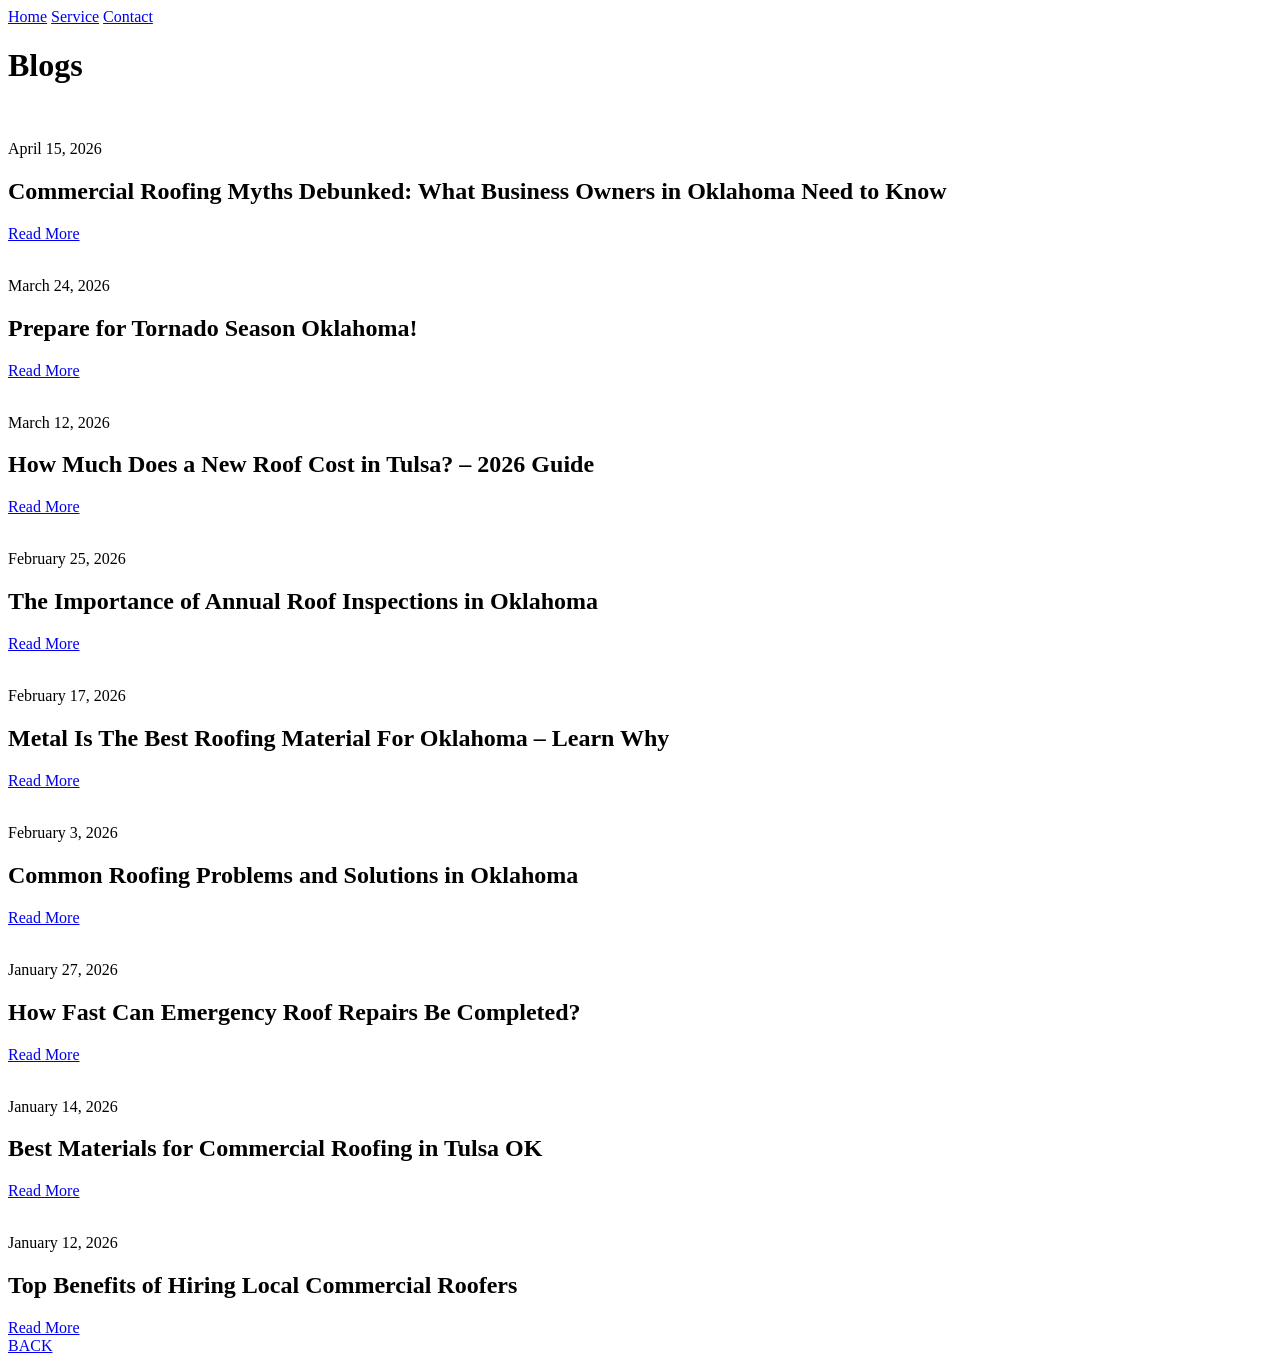
==== Blogs.html @ 2636355b "Add files via upload" ====
<!DOCTYPE html>
<html lang="en">
<head>
    <meta charset="UTF-8">
    <meta name="viewport" content="width=device-width, initial-scale=1.0">
    <title>JaeRoof Blogs</title>
    <link rel="stylesheet" href="New4.css">
</head>
<body>
    <header class="Blog-header">
        <a href="Index4.html">Home</a>
        <a href="#Service">Service</a>
        <a href="Contact us.html">Contact</a>
        <h1>Blogs</h1>
    </header>
    <main class="Blog-main">
        <article class="Blog">
            <div class="Blog-image">
                <img src="https://abestroofing.com/wp-content/uploads/2026/04/Commercial-Roofing-Myths-Debunked-What-Business-Owners-in-Oklahoma-Need-to-Know-1536x794.jpg" alt="">
                <p>April 15, 2026</p>
            </div>
            <div class="Blog-content">
                <h2>Commercial Roofing Myths Debunked: What Business Owners in Oklahoma Need to Know</h2>
                <a href="#">Read More</a>
            </div>
        </article>
        <article class="Blog">
            <div class="Blog-image">
                <img src="https://abestroofing.com/wp-content/uploads/2026/03/Prepare-for-Tornado-Season-Oklahoma_1_Opt-1536x758.jpg" alt="">
                <p>March 24, 2026</p>
            </div>
            <div class="Blog-content">
                <h2>Prepare for Tornado Season Oklahoma!</h2>
                <a href="#">Read More</a>
            </div>
        </article>
        <article class="Blog">
            <div class="Blog-image">
                <img src="https://abestroofing.com/wp-content/uploads/2026/03/How-Much-Does-a-New-Roof-Cost-in-Tulsa-installed-new-roof-1536x776.jpg" alt="">
                <p>March 12, 2026</p>
            </div>
            <div class="Blog-content">
                <h2>How Much Does a New Roof Cost in Tulsa? – 2026 Guide</h2>
                <a href="#">Read More</a>
            </div>
        </article>
        <article class="Blog">
            <div class="Blog-image">
                <img src="https://abestroofing.com/wp-content/uploads/2026/02/A-Best-The-Importance-of-Annual-Roof-Inspections_1-1536x879.jpg" alt="">
                <p>February 25, 2026</p>
            </div>
            <div class="Blog-content">
                <h2>The Importance of Annual Roof Inspections in Oklahoma</h2>
                <a href="#">Read More</a>
            </div>
        </article>
        <article class="Blog">
            <div class="Blog-image">
                <img src="https://abestroofing.com/wp-content/uploads/2026/02/suburban-neighborhood-metal-roof.png" alt="">
                <p>February 17, 2026</p>
            </div>
            <div class="Blog-content">
                <h2>Metal Is The Best Roofing Material For Oklahoma – Learn Why</h2>
                <a href="#">Read More</a>
            </div>
        </article>
        <article class="Blog">
            <div class="Blog-image">
                <img src="https://abestroofing.com/wp-content/uploads/2021/10/emergency-roof-repairs.jpg" alt="">
                <p>February 3, 2026</p>
            </div>
            <div class="Blog-content">
                <h2>Common Roofing Problems and Solutions in Oklahoma</h2>
                <a href="#">Read More</a>
            </div>
        </article>
        <article class="Blog">
            <div class="Blog-image">
                <img src="https://abestroofing.com/wp-content/uploads/2026/01/How-Fast-Can-Emergency-Roof-Repairs-Be-Completed_1-1536x1061.jpg" alt="">
                <p>January 27, 2026</p>
            </div>
            <div class="Blog-content">
                <h2>How Fast Can Emergency Roof Repairs Be Completed?</h2>
                <a href="#">Read More</a>
            </div>
        </article>
        <article class="Blog">
            <div class="Blog-image">
                <img src="https://abestroofing.com/wp-content/uploads/2026/01/Best-Materials-for-Commercial-Roofing-in-Tulsa-OK1-1536x1115.jpg" alt="">
                <p>January 14, 2026</p>
            </div>
            <div class="Blog-content">
                <h2>Best Materials for Commercial Roofing in Tulsa OK</h2>
                <a href="#">Read More</a>
            </div>
        </article>
        <article class="Blog">
            <div class="Blog-image">
                <img src="https://abestroofing.com/wp-content/uploads/2026/01/Top-Benefits-of-Hiring-Local-Commercial-Roofers1_Opt-1536x1021.jpg" alt="">
                <p>January 12, 2026</p>
            </div>
            <div class="Blog-content">
                <h2>Top Benefits of Hiring Local Commercial Roofers</h2>
                <a href="#">Read More</a>
            </div>
        </article>
        <a href="#">BACK</a>
    </main>
</body>
</html>
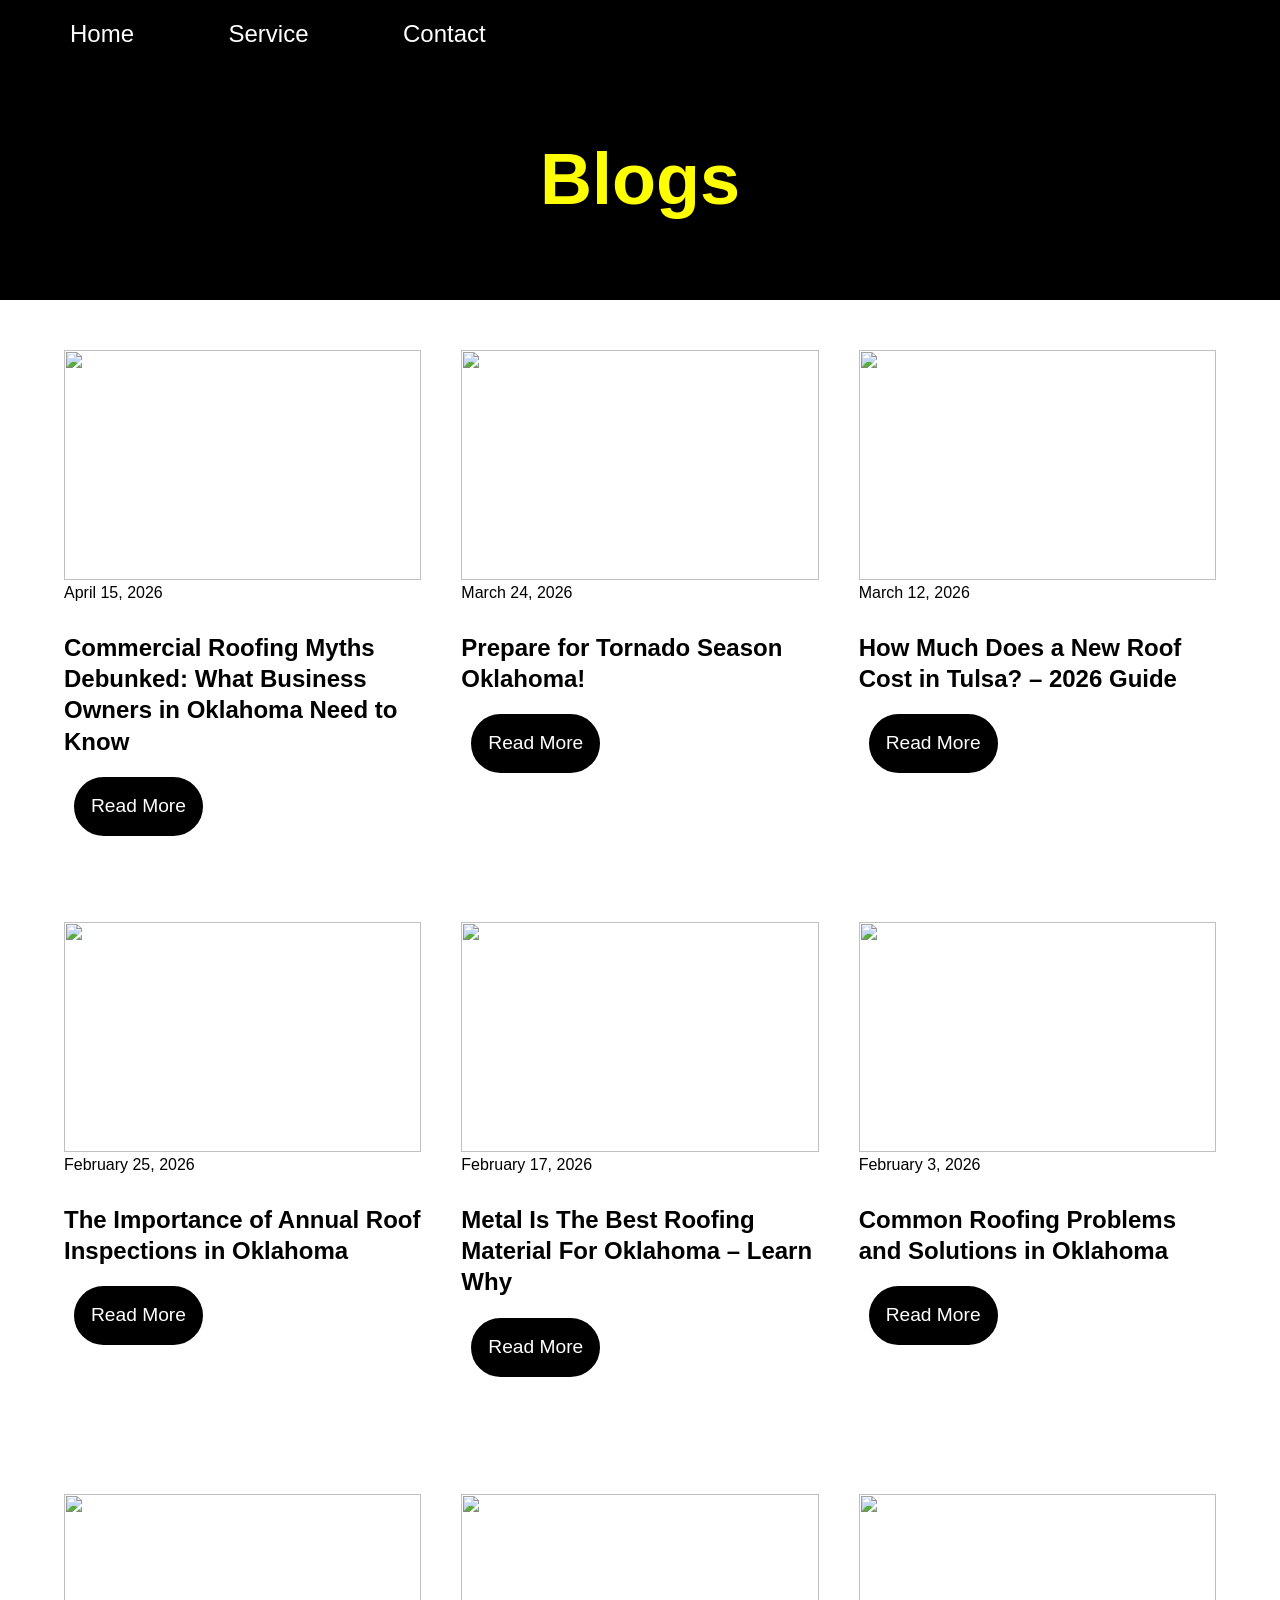
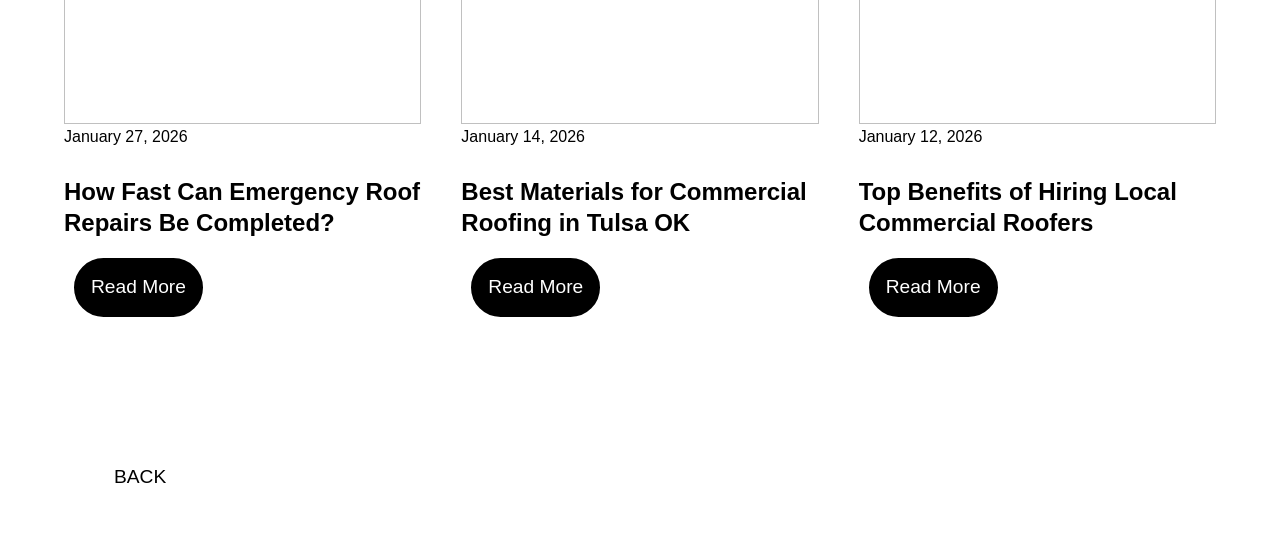
==== commit 0b0d5669: "Refactor HTML structure and update stylesheet link Updated the HTML structure and stylesheet link in" ====
--- a/Blogs.html
+++ b/Blogs.html
@@ -4,7 +4,7 @@
     <meta charset="UTF-8">
     <meta name="viewport" content="width=device-width, initial-scale=1.0">
     <title>JaeRoof Blogs</title>
-    <link rel="stylesheet" href="New4.css">
+    <link rel="stylesheet" href="style.css">
 </head>
 <body>
     <header class="Blog-header">
@@ -107,4 +107,4 @@
         <a href="#">BACK</a>
     </main>
 </body>
-</html>+</html>
--- a/style.css
+++ b/style.css
@@ -0,0 +1,613 @@
+*{
+    margin: 0;
+    padding: 0;
+    box-sizing: border-box;
+    font-family: 'Poppins', sans-serif;
+    /* outline: 2px solid yellow; */
+}
+.Blog-header{
+    background-color: black;
+    color: yellow;
+    min-height: 300px;
+    width: 100%;
+}
+.Blog-header a{
+    text-decoration: none;
+    color: white;
+    font-size: 1.5em;
+   padding:20px;
+   display:inline-block;
+}
+.Blog-header h1{
+    text-align: center;
+    font-size: 4.5em;
+    padding-top: 70px;
+}
+.Blog-main{
+    width: 90%;
+    margin:50px auto;
+    display: grid;
+    grid-template-columns: repeat(3, 1fr);
+    gap: 40px;
+    justify-self: center;
+    
+}
+@media (max-width:900px){
+   .Blog-main{
+      grid-template-columns:repeat(2,1fr);
+   }
+}
+
+@media (max-width:600px){
+   .Blog-main{
+      grid-template-columns:1fr;
+   }
+}
+.Blog {
+   width:100%;
+   overflow:hidden;
+}
+.Blog-image > img{
+    width: 100%;
+    height:230px;
+    object-fit:cover;
+}
+.Blog-image{
+    width: 100%;
+    height: auto;
+    padding-bottom: 20px;
+}
+.Blog-content{
+    width: 100%;
+    height: 240px;
+    font-weight: bold;
+    margin-top: 10px; 
+    margin-bottom: 10px;
+    position: relative;
+    word-break:break-word;
+    line-height:1.3;
+}
+.Blog-content > a{
+    text-decoration: none;
+    color:white;
+    background-color: black;
+    border: 2px solid black;
+    font-weight: lighter;
+    padding: 15px;
+    margin-left: 10px;
+    border-radius: 70px;
+    position: absolute;
+}
+.Blog-content > h2{
+    padding-bottom: 20px;
+    word-break:break-word;
+}
+.Blog-content > a:hover{
+    background-color: white;
+    color: #000;
+}
+
+
+.Contactus1{
+    /* border: 2px blueviolet solid; */
+    box-shadow: #000 0px 10px 15px;
+    width: 90%;
+    max-width: 1200px;
+    min-height:75vh;
+    height:auto;
+    border-radius: 20px;
+    display: flex;
+    justify-self: center;
+    align-items: center;
+    margin-top: 90px;
+    gap: 20px;
+}
+.Contactus2{
+    height: 100%;
+    width: 50%;
+}
+.Contactus2 > img{
+    height: 100%;
+    width: 100%;
+    object-fit: cover;
+    border-radius:20px;
+}
+.Contactus3{
+    width: 50%;
+    padding:30px;
+    height:auto;
+    overflow:visible;
+    padding:30px;
+
+}
+.Contactus3 input{
+    width: 100%;
+    margin-bottom: 5px;
+    margin-top: 10px;
+    border-radius: 10px;
+    padding:14px;
+    font-size:1rem;
+}
+.Contactus3 textarea{
+    width: 100%;
+    margin-bottom: 5px;
+    margin-top: 10px;
+    border-radius: 10px;
+    padding:14px;
+    font-size:1rem;
+}
+.Contactus3 h1{
+    margin-bottom: 10px;
+    text-align: center;
+}
+.Contactus3 button{
+    width:100%;
+    height: 50px;
+    background-color: black;
+    color: white;
+    border: 2px solid black;
+    font-size: 1.0em;
+    font-weight: lighter;
+    border-radius: 70px;
+    transition: all 0.3s ease-in-out 0.1s;
+}
+.Contactus3 button:hover{
+    background-color: rgb(1, 1, 26);
+    color: greenyellow;
+    transform:scale(1.03);
+}
+@media (max-width:900px){
+   .Contactus1{
+      flex-direction:column;
+      min-height:auto;
+   }
+
+   .Contactus2{
+      width:100%;
+      height:300px;
+   }
+
+   .Contactus3{
+      width:100%;
+   }
+}
+.Services1{
+    width: 90%;
+    justify-self: center;
+    margin-top: 150px;
+    margin-bottom: 50px;
+    color: gray;
+}
+.Services2{
+    /*border: 1px solid gray;
+    margin-top: 50px;
+    padding:30px;
+    gap:20px;
+    flex-wrap:wrap;
+    overflow:hidden;
+    min-height:auto;*/
+      border:1px solid gray;
+    margin-top:50px;
+    padding:20px;
+    display:flex;
+    gap:20px;
+    align-items:flex-start;
+    flex-wrap:wrap;
+}
+.Services2 h3{
+    font-size: 1.4em;
+    padding-bottom: 5px;
+}
+.Services2 img{
+    /*position: absolute;
+    justify-self: end;
+    padding-top: 5px;
+    height: 130px;
+    min-height: 130px;
+    width: 300px;
+    object-fit: cover;
+    max-width:100%;
+    display:block;*/
+    width:300px;
+    max-width:100%;
+    height:220px;
+    object-fit:cover;
+    display:block;
+}
+.Services2 p{
+   /* padding-right: 310px;
+    padding-top: 5px;*/
+    font-size: 1.3em;
+    padding-right:0;
+    padding-top:5px;
+}
+.Servicesmain a{
+    text-decoration: none;
+    color: white;
+    margin-left: 20px;
+    background-color: #000;
+    padding: 20px;
+    border-radius: 30px;
+}
+.Servicesmain1{
+    margin-top: 30px;
+}
+.Servicesmain a:hover{
+    background-color: white;
+    color: #000;
+}
+.Servicesmain h1,
+.Servicesmain h2{
+    text-align: center;
+    margin-top: 70px;
+    font-size: 2.2em;
+    color: gray;
+    animation: head 2s ease-in-out infinite;
+}
+@keyframes head {
+    0%{
+        color: gray;
+        transform: scale(1);
+    }
+    25%{
+        color: blue;
+        transform: scale(1.1);
+    }
+    50%{
+        color: purple;
+        transform: scale(1.2);
+    }
+    75%{
+        color: black;
+        transform: scale(1.1);
+    }
+    100%{
+        color: gray;
+        transform: scale(1);
+    }
+}
+@media (max-width:900px){
+    .Services2{
+        flex-direction:column;
+    }
+
+    .Services2 img{
+        height:220px;
+    }
+    .Services2 p{
+        font-size: 1.3em;
+    }
+}
+.header1{
+    display: flex;
+    background-color: rgb(71, 195, 236);
+    height: 40px;
+    justify-content: space-around;
+    align-items: center;
+}
+.header1 a{
+    color: white;
+    padding-right: 20px;
+    text-decoration: none;
+}
+.header2{
+    display: flex;
+    justify-content: space-around;
+    align-items: center;
+    height: 80px;
+}
+.header2-1 >i,a{
+    margin-left: 50px;
+    text-decoration: none;
+    color: #000;
+    font-size: 1.2em;
+}
+.header2 >p{
+    font-size: 1.7em;
+}
+.header2-1 > button{
+    background-color: rgb(71, 195, 236);
+    height: 35px;
+    text-align: center;
+    padding-right:50px;
+}
+.header2-1 > button>a{
+    color: white;
+}
+.header3{
+    min-height:70vh; 
+    width: 100%;
+    position: relative;
+}
+.header3 img{
+    height:100%;
+    width: 100%;
+    position: relative;
+    object-fit: cover;
+    filter: brightness(80%);
+}
+.header3-1{
+    position: absolute;
+    top: 20%;
+    transform: translate(10%);
+    color: white;
+    line-height: 3.3rem;
+    width: min(90%,700px);
+    font-size: x-large;
+}
+.header3-1 button{
+    background-color: rgb(71, 195, 236);
+    height: 45px;
+    margin-top: 50px;
+    text-align: center;
+    padding-right:50px; 
+}
+.header3-1 a{
+    color: white;
+}
+.header4{
+    display: flex;
+    justify-content: space-around;
+    align-items: center;
+    justify-self: center;
+    width: 60%;
+    margin-top: -100px;
+    position:relative;
+    flex-wrap:wrap;
+    gap:20px;
+    /* position: absolute;
+    flex-wrap:wrap; */
+    /* border: red 2px solid; */
+}
+.header4 >article{
+    height: 250px;
+    width: 220px;
+    background-color: rgba(241, 239, 239, 0.774);
+    border: gray 2px solid;
+    line-height: 1.5rem;
+    border-radius: 10px;
+    padding: 20px;
+}
+.header5{
+    /* border: red 2px solid; */
+    width: 60%;
+    min-height:450px; height:auto; 
+    align-items: center;
+    justify-self: center;
+    margin-top: 50px;
+    display: flex;
+    gap: 20px;
+    margin-bottom: 80px;
+}
+.header5-1{
+    width: 40%;
+    height:auto;
+}
+.header5-1 img{
+    width: 100%;
+    height:100%;
+    object-fit: cover;
+    position: relative;
+}
+.header5-1 p{
+    position: absolute;
+    height: 100px;
+    width: 100px;
+    box-shadow: white 3px 3px 3px 3px;
+    border-radius: 100px;
+    background-color: rgb(71, 195, 236);
+    margin-top: -120px;
+    margin-left: 10px;
+    font-size: small;
+    text-align: center;
+    padding: 20px;
+    color: white;
+    font-weight: bold;
+}
+.header5-2{
+    width: 60%;
+    height: 450px;
+    align-content: center;
+     line-height: 1.4;
+}
+.header5-3{
+    display: flex;
+    width: 100%;
+    justify-content: space-around;
+
+}
+.header5-3 div{
+    border: grey 2px solid;
+    border-radius: 5px;
+    box-shadow: rgb(71, 195, 236) 5px 2px;
+    width: 260px;
+    height: 70px;
+    text-align: center;
+    align-content: center;
+    font-weight: bolder;
+    font-size: 1.2em;
+    margin-top: 20px;
+    margin-bottom: 20px;
+}
+#About{
+    text-decoration: underline;
+    color:rgb(71, 195, 236) ;
+}
+.header5-2 h2{
+    font-weight: bold;
+    font-size: 2.3em;
+    margin-top: 10px;
+    margin-bottom: 20px;
+}
+.header5-2 button{
+     background-color: rgb(71, 195, 236);
+    height: 45px;
+    margin-top: 20px;
+    text-align: center;
+    color: white;
+    padding-right: 30px;
+}
+.header6{
+    background-color: rgb(241, 238, 238);
+    padding:80px 0; 
+    height:auto; 
+    width: 100%;
+    align-content: center;
+    justify-items: center;
+    /* padding-top: 50px; */
+}
+.header6-1{
+    display: flex;
+    gap: 10px;
+    width: 70%;
+    height: 500px;
+    margin-top: 50px;
+    justify-content: space-between;
+}
+.header6-1 article{
+    height: 100%;
+    width: 100%;
+    border-radius: 10px;
+    /* border: red 2px solid; */
+}
+.header6-1 article img{
+    height: 250px;
+    width: 100%;
+    border-radius: 10px;
+    object-fit: cover;
+}
+.header6-1 a{
+    text-decoration: none;
+    font-weight: bold;
+    margin-right: 50px;
+}
+.header6-2{
+    padding: 30px;
+    text-align: center;
+    line-height: 1.8;
+}
+.header6-3{
+    font-weight: bold;
+    font-size: 1.3em;
+    padding-bottom: 10px;
+}
+.header6-4{
+    padding-bottom:20px ;
+}
+#Service{
+    font-weight: bolder;
+    text-decoration: underline;
+    color: rgb(71, 195, 236);
+    margin-bottom: 40px;
+}
+.header6 h2{
+    font-size: 2.5em;
+    font-weight: bolder;
+    width: 50%;
+    text-align: center;
+}
+
+@media (max-width:992px){
+
+.header1{
+    flex-direction:column;
+    height:auto;
+    padding:10px;
+}
+.header2{
+    flex-direction:column;
+    height:auto;
+    gap:15px;
+    padding:20px;
+}
+
+.header2-1{
+    display:flex;
+    flex-wrap:wrap;
+    justify-content:center;
+    gap:15px;
+}
+
+.header3-1{
+    width:90%;
+    top:15%;
+    transform:none;
+    line-height:2rem;
+    font-size:1rem;
+}
+.header4{
+    width:90%;
+    justify-content:center;
+    margin-top: -140px;
+}
+
+.header4 article{
+    width:45%;
+}
+.header5{
+    flex-direction:column;
+    width:90%;
+    gap:30px;
+}
+.header5-1,
+.header5-2{
+    width:100%;
+}
+.header6-1{
+    flex-wrap:wrap;
+    height:auto;
+}
+
+.header6-1 article{
+    width:45%;
+}
+}
+
+
+@media (max-width:600px){
+
+.header1{
+    font-size:0.8rem;
+}
+
+.header2 > p{
+    font-size:1.3rem;
+}
+.header3-1{
+    width:92%;
+    top:12%;
+}
+
+.header3-1 h1{
+    font-size:2rem;
+    line-height:2.4rem;
+}
+.header4 article{
+    width:100%;
+}
+.header5{
+    width:95%;
+}
+
+.header5-1 img{
+    height:250px;
+}
+.header5-1 p{
+    width:80px;
+    height:80px;
+    font-size:0.7rem;
+    padding:10px;
+}
+.header6-1 article{
+    width:100%;
+}
+
+.header6 h2{
+    width:90%;
+    font-size:1.8rem;
+}
+button{
+    padding:10px 20px;
+    height:auto;
+}
+}
